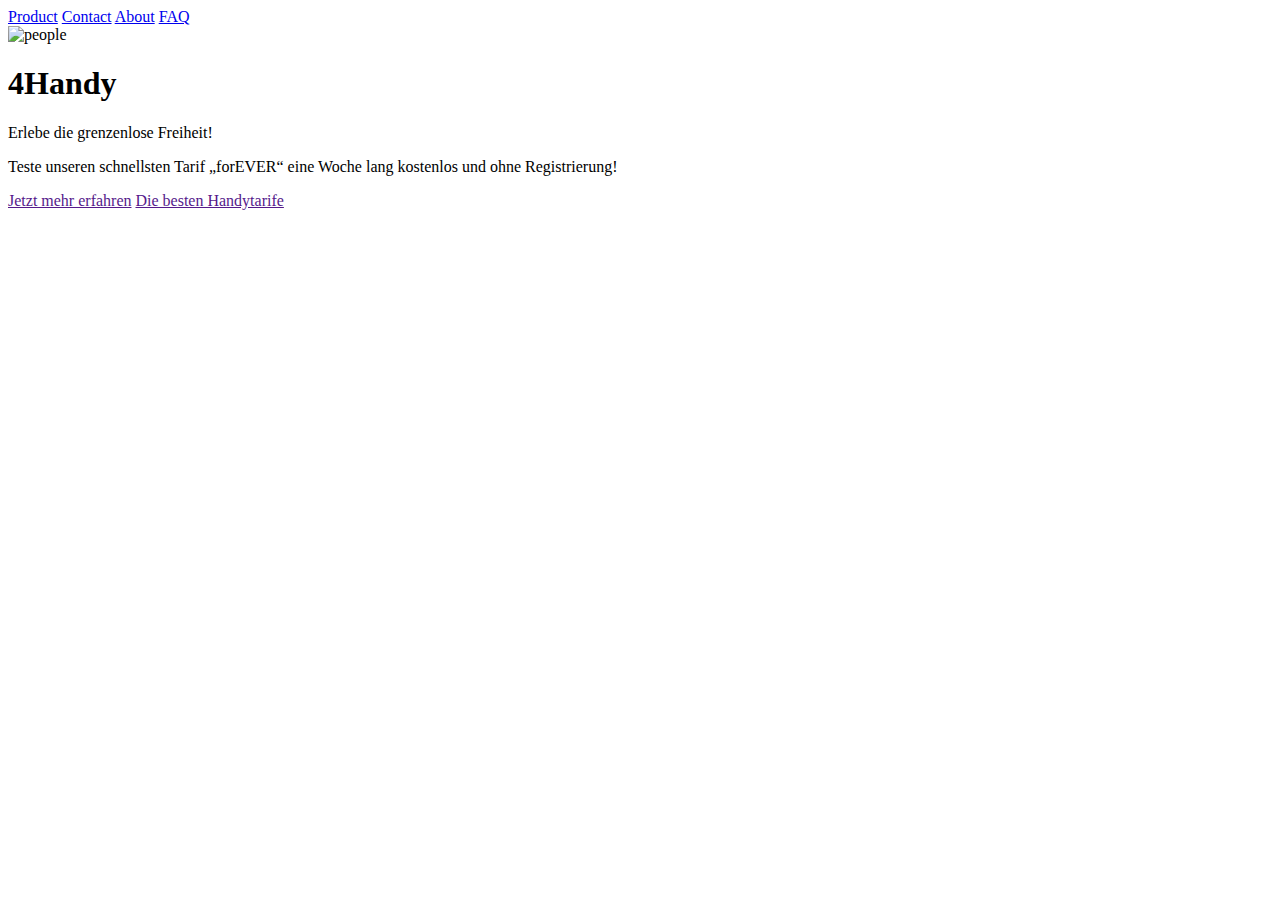
==== index.html @ 28c02074 "Update index.html" ====
<!DOCTYPE html>
<html lang="en">
  <head>
    <meta charset="UTF-8" />
    <meta http-equiv="X-UA-Compatible" content="IE=edge" />
    <meta name="viewport" content="width=device-width, initial-scale=1.0" />
    <link rel="stylesheet" href="./src/css/index.style.css" />
    <link
      rel="shortcut icon"
      href="./src/img/blue/favicon.png"
      type="image/x-icon"
    />
    <title>4 Handy - Home</title>
    <style>
      @import url("https://fonts.googleapis.com/css2?family=Oswald:wght@500;600&display=swap");
    </style>
  </head>
  <body>
    <header>
      <a href="#"><div class="logo"></div></a>
      <nav class="if-navigation">
        <a href="./product.html">Product</a>
        <a href="./kontakt.html">Contact</a>
        <a href="./about.html">About</a>
        <a href="#">FAQ</a>
      </nav>
    </header>
    <main class="if-main-container">
      <div class="if-background-top"></div>
      <div class="if-background-bottom"></div>
      <div class="if-inhalt-containter">
        <div class="if-mid-background">
          <img src="./src/img/blue/mid-people.png" alt="people" />
        </div>
        <div class="if-inhalt">
          <h1>4Handy</h1>
          <p>Erlebe die grenzenlose Freiheit!</p>
          <p>
            Teste unseren schnellsten Tarif „forEVER“ eine Woche lang kostenlos
            und ohne Registrierung!
          </p>
          <div class="if-inhalt-links">
            <a href="">Jetzt mehr erfahren</a>
            <a href="">Die besten Handytarife</a>
          </div>
        </div>
      </div>
    </main>
  </body>
</html>
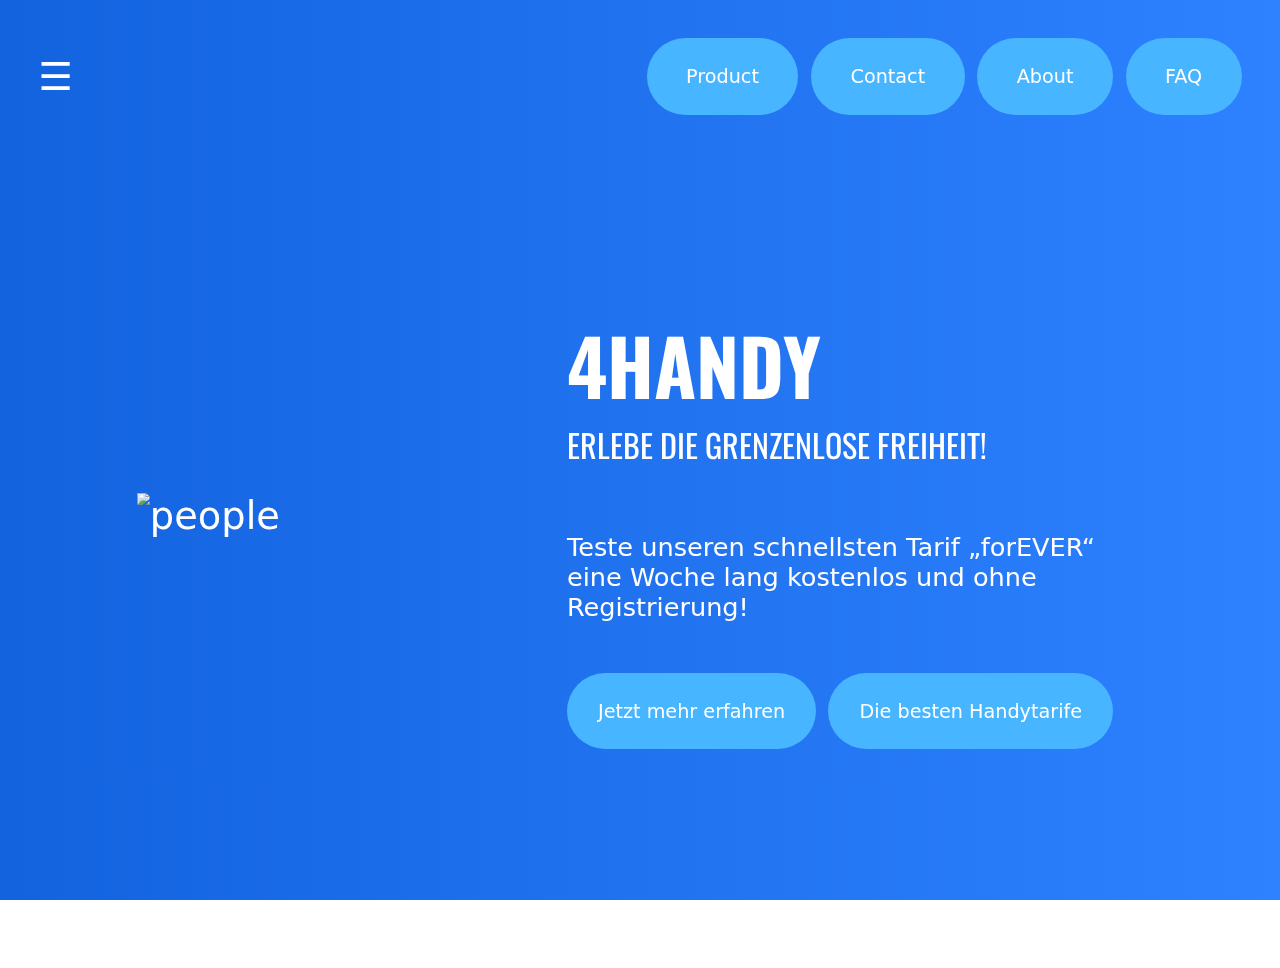
==== commit b64b1b02: "Merge branch 'main' into hanna" ====
--- a/index.html
+++ b/index.html
@@ -10,20 +10,36 @@
       href="./src/img/blue/favicon.png"
       type="image/x-icon"
     />
-    <title>4 Handy - Home</title>
-    <style>
-      @import url("https://fonts.googleapis.com/css2?family=Oswald:wght@500;600&display=swap");
-    </style>
+    <title>4Handy - Home</title>
+    <script
+      src="https://kit.fontawesome.com/8311f0446a.js"
+      crossorigin="anonymous"
+    ></script>
   </head>
   <body>
     <header>
-      <a href="#"><div class="logo"></div></a>
+      <div class="menu-button">
+        <a href="#nav0">☰</a>
+        <div class="logo"></div>
+      </div>
       <nav class="if-navigation">
         <a href="./product.html">Product</a>
         <a href="./kontakt.html">Contact</a>
         <a href="./about.html">About</a>
         <a href="#">FAQ</a>
       </nav>
+
+      <!-- Menu goes here -->
+
+      <div id="nav0" class="sidenav">
+        <a href="#" class="closebtn">&times;</a>
+        <a href="#">Sich Anmelden</a>
+        <a href="#">Mein Konto</a>
+        <a href="#">Vertrag</a>
+        <a href="#">Angebote</a>
+        <a href="#">Services</a>
+        <a href="#">Hilfe und Kontakt</a>
+      </div>
     </header>
     <main class="if-main-container">
       <div class="if-background-top"></div>
@@ -40,8 +56,8 @@
             und ohne Registrierung!
           </p>
           <div class="if-inhalt-links">
-            <a href="">Jetzt mehr erfahren</a>
-            <a href="">Die besten Handytarife</a>
+            <a href="#">Jetzt mehr erfahren</a>
+            <a href="#">Die besten Handytarife</a>
           </div>
         </div>
       </div>
--- a/src/css/index.style.css
+++ b/src/css/index.style.css
@@ -0,0 +1,454 @@
+@import url("https://fonts.googleapis.com/css2?family=Oswald:wght@500;600&display=swap");
+
+body {
+  margin: 0;
+  background: linear-gradient(to right, #1363df, hsl(216, 100%, 59%));
+  font-family: system-ui, -apple-system, BlinkMacSystemFont, "Segoe UI", Roboto,
+    Oxygen, Ubuntu, Cantarell, "Open Sans", "Helvetica Neue", sans-serif;
+  box-sizing: border-box;
+}
+
+.if-navigation {
+  display: flex;
+  text-align: right;
+  margin: 3rem;
+  font-size: 1.5rem;
+}
+
+.if-navigation a {
+  text-decoration: none;
+  color: white;
+  padding: 2rem 3rem;
+  display: inline-block;
+  transition: 0.2s ease-out;
+  background-color: #47b5ff;
+  border-radius: 3rem;
+  border: 1px solid transparent;
+  margin-left: 1rem;
+}
+
+.if-navigation a:hover {
+  background-color: rgba(19, 101, 223, 0.75);
+  border: 1px solid #47b5ff;
+  padding: 2rem 3.5rem;
+}
+
+.if-navigation a:active {
+  background-color: rgba(19, 101, 223, 0.75);
+  border: 1px solid #47b5ff;
+  padding: 2.25rem 3.5rem 1.75rem;
+  box-shadow: inset 5px 5px 5px #0d4496;
+}
+
+header {
+  display: flex;
+  justify-content: space-between;
+  align-items: center;
+}
+
+.logo {
+  width: 200px;
+  height: 75px;
+  background: url(../img/blue/logo.png) left/contain no-repeat;
+  margin-left: 2rem;
+}
+
+.if-main-container {
+  color: white;
+}
+
+.if-background-top {
+  position: fixed;
+  top: 0;
+  width: 100%;
+  height: 187px;
+  background: url(../img/blue/top-background.png) top / contain no-repeat;
+  z-index: -1;
+}
+
+.if-background-bottom {
+  width: 100%;
+  height: 736px;
+  position: fixed;
+  bottom: 0;
+  background: url(../img/blue/bottom-background.png) bottom / contain no-repeat;
+  z-index: -1;
+}
+
+.if-mid-background {
+  display: inline-block;
+  background: url(../img/blue/mid-background.png) bottom / contain no-repeat;
+  padding: 0 2rem;
+}
+
+.if-mid-background img {
+  display: block;
+  width: 100%;
+  max-width: 800px;
+  height: auto;
+}
+
+.if-inhalt-containter {
+  display: flex;
+  align-items: center;
+  justify-content: space-around;
+  flex-direction: row;
+  font-size: 3rem;
+}
+
+.if-inhalt {
+  width: 800px;
+}
+
+.if-inhalt h1,
+.if-inhalt p {
+  padding: 0 3rem;
+}
+
+.if-inhalt h1 {
+  font-family: "Oswald", sans-serif;
+  text-transform: uppercase;
+  margin-bottom: 0;
+}
+
+.if-inhalt p:nth-child(2) {
+  font-family: "Oswald", sans-serif;
+  text-transform: uppercase;
+  font-size: 2.5rem;
+  margin-top: 0;
+}
+
+.if-inhalt p:nth-child(3) {
+  font-size: 2rem;
+  font-weight: 300;
+  margin-top: 5rem;
+}
+
+.if-inhalt-links {
+  margin-left: 3rem;
+}
+
+.if-inhalt-links a {
+  display: inline-block;
+
+  background-color: #47b5ff;
+  text-decoration: none;
+  color: white;
+  padding: 2rem 5%;
+  border-radius: 3rem;
+  transition: 0.3s ease-out;
+  margin: 2rem 0;
+  border: 1px solid transparent;
+  font-size: 1.5rem;
+}
+
+.if-inhalt-links a:hover {
+  background-color: #1363df;
+  border: 1px solid #47b5ff;
+  padding: 2rem 3.5rem;
+}
+
+/* sidebar  */
+
+.menu-button {
+  display: flex;
+  align-items: center;
+}
+
+.menu-button a {
+  font-size: 3rem;
+  padding: 1rem;
+  margin-left: 2rem;
+  color: white;
+  text-decoration: none;
+  transition: 0.3s;
+}
+
+.menu-button a:hover {
+  transform: scale(1.25);
+}
+
+.sidenav:target {
+  width: 500px;
+  border-right: 1px solid #30363d;
+}
+
+.sidenav {
+  height: 100%;
+  width: 0;
+  position: fixed;
+  z-index: 1;
+  top: 0;
+  left: 0;
+  background-color: #06283d;
+  overflow-x: hidden;
+  transition: 0.5s;
+  padding-top: 10rem;
+  font-size: 1.5rem;
+  white-space: nowrap;
+}
+
+.sidenav a {
+  padding: 2rem 3rem;
+  text-decoration: none;
+  color: #47b5ff;
+  display: block;
+  transition: 0.3s;
+}
+
+.sidenav a:hover {
+  color: white;
+  background-color: #1363df;
+}
+
+.sidenav .closebtn {
+  position: absolute;
+  top: 0.75rem;
+  right: 0;
+  font-size: 3rem;
+  padding: 1rem 2rem;
+  margin-right: 1rem;
+}
+
+.sidenav .closebtn:hover {
+  color: white;
+  background-color: #1363df;
+  border-radius: 3rem;
+}
+
+.sidenav a:nth-child(3):before {
+  font-family: "Font Awesome 6 Free";
+  content: "\f007";
+  font-size: 2rem;
+  padding: 0 2rem;
+  display: inline-block;
+  width: 2rem;
+  text-align: center;
+}
+
+.sidenav a:nth-child(4):before {
+  font-family: "Font Awesome 6 Free";
+  content: "\f15c";
+  font-size: 2rem;
+  padding: 0 2rem;
+  display: inline-block;
+  width: 2rem;
+  text-align: center;
+}
+
+.sidenav a:nth-child(6):before {
+  font-family: "Font Awesome 6 Free";
+  content: "\f013";
+  font-weight: 600;
+  font-size: 2rem;
+  padding: 0 2rem;
+  display: inline-block;
+  width: 2rem;
+  text-align: center;
+}
+
+.sidenav a:nth-child(5):before {
+  font-family: "Font Awesome 6 Free";
+  content: "\25";
+  font-size: 2rem;
+  padding: 0 2rem;
+  display: inline-block;
+  width: 2rem;
+  text-align: center;
+}
+
+.sidenav a:nth-child(7):before {
+  font-family: "Font Awesome 6 Free";
+  content: "\f059";
+  font-size: 2rem;
+  padding: 0 2rem;
+  display: inline-block;
+  width: 2rem;
+  text-align: center;
+}
+
+/* responsive code  */
+
+@media (max-width: 1500px) {
+  body {
+    zoom: 0.8;
+  }
+}
+
+@media (max-width: 1200px) {
+  body {
+    zoom: 0.65;
+  }
+}
+
+@media (max-width: 900px) {
+  .if-inhalt-containter {
+    flex-wrap: wrap;
+  }
+  header {
+    zoom: 0.65;
+  }
+  .if-navigation a {
+    font-size: 2rem;
+  }
+}
+
+/* under 375px*/
+
+@media (max-width: 374px) {
+  .if-navigation a {
+    padding: 2rem 1.25rem;
+    font-size: 2.5rem;
+    width: 3ch;
+    overflow: hidden;
+    white-space: nowrap;
+  }
+  .if-navigation {
+    margin: 3rem 2rem;
+  }
+  .logo {
+    display: none;
+  }
+  .sidenav {
+    font-size: 2.25rem;
+  }
+  .if-inhalt-links a {
+    padding: 2rem 1rem;
+  }
+  .if-inhalt-links {
+    margin: 0;
+    text-align: center;
+  }
+}
+
+/* Between 375px and 425px */
+
+@media (min-width: 375px) and (max-width: 465px) {
+  .if-navigation a {
+    padding: 2rem 1.25rem;
+    font-size: 2.5rem;
+  }
+  .if-navigation {
+    margin: 3rem 2rem;
+  }
+  .logo {
+    display: none;
+  }
+  .sidenav {
+    font-size: 2.25rem;
+  }
+  .if-inhalt-links a {
+    padding: 2rem 1rem;
+  }
+  .if-inhalt-links {
+    margin: 0;
+    text-align: center;
+  }
+}
+
+/* Between 426px and 768px */
+
+@media (min-width: 466px) and (max-width: 768px) {
+  .if-navigation a {
+    padding: 2rem 1.25rem;
+    font-size: 2.5rem;
+  }
+  .if-navigation {
+    margin: 3rem 2rem;
+  }
+  .sidenav {
+    font-size: 2.25rem;
+  }
+  .if-inhalt-links a {
+    padding: 2rem 1rem;
+  }
+  .if-inhalt-links {
+    margin: 0;
+    text-align: center;
+  }
+}
+
+@media (min-width: 480px) and (max-width: 768px) {
+  .if-navigation a {
+    padding: 2rem 1.5rem;
+  }
+  .if-inhalt-links a {
+    padding: 2rem;
+    margin: 1.75rem;
+  }
+}
+
+@media (min-width: 560px) and (max-width: 768px) {
+  .if-navigation a {
+    padding: 2rem 3rem;
+    border-radius: 4rem;
+  }
+  .sidenav:target {
+    width: 600px;
+  }
+}
+
+/* Between 768 and 900px */
+
+@media (min-width: 769px) and (max-width: 900px) {
+  .if-navigation a {
+    padding: 2rem 3rem;
+    border-radius: 4rem;
+    font-size: 3rem;
+  }
+  .if-navigation {
+    margin: 3rem 2rem;
+  }
+  .sidenav {
+    font-size: 2.25rem;
+  }
+  .if-inhalt-links a {
+    padding: 2rem 2rem;
+    font-size: 2rem;
+    border-radius: 4rem;
+    margin: 0 0.25rem;
+  }
+  .if-inhalt-links {
+    margin: 0;
+    text-align: center;
+  }
+  .sidenav:target {
+    width: 600px;
+  }
+}
+
+/* Between 901 and 900px */
+
+@media (min-width: 901px) and (max-width: 1200px) {
+  .if-navigation a {
+    border-radius: 4rem;
+    font-size: 2rem;
+  }
+  .if-navigation {
+    margin: 3rem 2rem;
+  }
+  .sidenav {
+    font-size: 2.25rem;
+  }
+  .if-inhalt-links a {
+    margin: 1rem 0.25rem;
+  }
+  .if-inhalt-links {
+    margin: 0;
+    text-align: center;
+  }
+  .if-inhalt-containter {
+    margin-top: 12.5%;
+  }
+  .sidenav:target {
+    width: 600px;
+  }
+}
+
+/* Between 901 and 900px */
+
+@media (min-width: 1201px) and (max-width: 1500px) {
+  .if-inhalt-containter {
+    margin-top: 8%;
+  }
+}
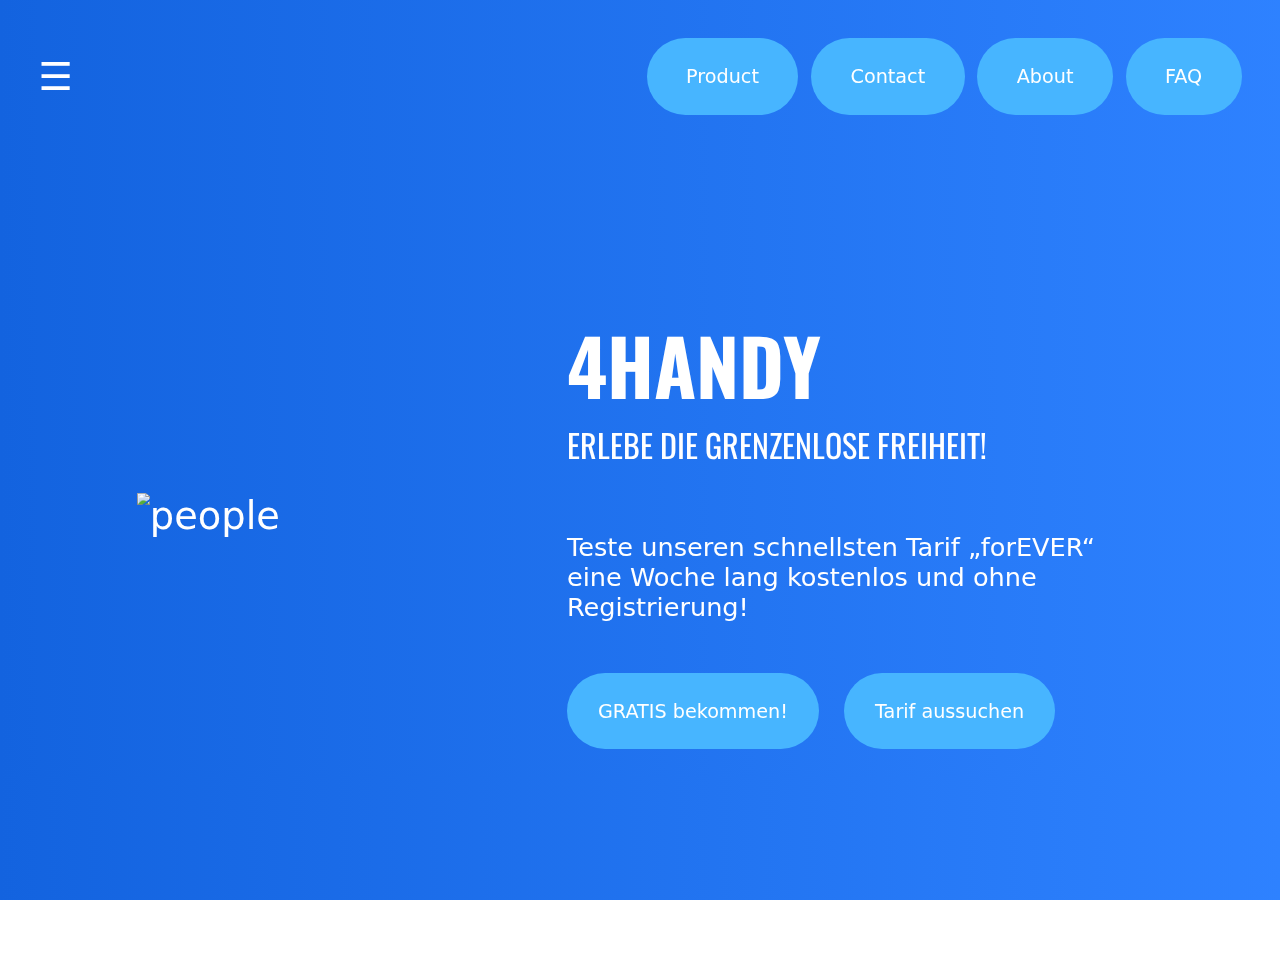
==== commit a7371986: "added PopUp Form and User avatar" ====
--- a/index.html
+++ b/index.html
@@ -22,6 +22,7 @@
         <a href="#nav0">☰</a>
         <div class="logo"></div>
       </div>
+
       <nav class="if-navigation">
         <a href="./product.html">Product</a>
         <a href="./kontakt.html">Contact</a>
@@ -33,21 +34,33 @@
 
       <div id="nav0" class="sidenav">
         <a href="#" class="closebtn">&times;</a>
-        <a href="#">Sich Anmelden</a>
-        <a href="#">Mein Konto</a>
+        <div class="personInfo">
+          <img
+            src="https://simplemaping.com/images/avatar%206.png"
+            alt="personicon"
+          />
+          <p>Hi, Max Musterman</p>
+        </div>
+        <a href="#">Personendaten</a>
         <a href="#">Vertrag</a>
         <a href="#">Angebote</a>
-        <a href="#">Services</a>
+        <a href="#">Einstellungen</a>
         <a href="#">Hilfe und Kontakt</a>
       </div>
     </header>
+
     <main class="if-main-container">
+      <!-- Background goes here -->
+
       <div class="if-background-top"></div>
       <div class="if-background-bottom"></div>
       <div class="if-inhalt-containter">
         <div class="if-mid-background">
           <img src="./src/img/blue/mid-people.png" alt="people" />
         </div>
+
+        <!-- Contents goes here -->
+
         <div class="if-inhalt">
           <h1>4Handy</h1>
           <p>Erlebe die grenzenlose Freiheit!</p>
@@ -56,8 +69,116 @@
             und ohne Registrierung!
           </p>
           <div class="if-inhalt-links">
-            <a href="#">Jetzt mehr erfahren</a>
-            <a href="#">Die besten Handytarife</a>
+            <a href="#popup">GRATIS bekommen!</a>
+            <a href="./product.html">Tarif aussuchen</a>
+          </div>
+
+          <!-- PopUp Form goes here -->
+
+          <div id="popup" class="overlay">
+            <div class="popup">
+              <h4>Test-SIM-Karte gratis bestellen</h4>
+              <a class="close" href="#">&times;</a>
+              <div class="content">
+                <form method="post" action="#">
+                  <div class="name">
+                    <div class="input-group">
+                      <label for="firstname"></label>
+                      <input
+                        id="firstname"
+                        type="text"
+                        placeholder="Vorname"
+                        name="firstname"
+                        required
+                      />
+                    </div>
+                    <div class="input-group">
+                      <label for="lastname"></label>
+                      <input
+                        id="lastname"
+                        type="text"
+                        placeholder="Nachname"
+                        name="lastname"
+                        required
+                      />
+                    </div>
+                  </div>
+                  <div class="input-group">
+                    <label for="email"></label>
+                    <input
+                      id="lastname"
+                      type="email"
+                      placeholder="E-mail"
+                      name="lastname"
+                      required
+                    />
+                  </div>
+                  <p>
+                    Wohin sollte deine neue Test-SIM-Karte geschickt werden?
+                  </p>
+                  <div class="stadt">
+                    <div class="input-group">
+                      <label for="plz"></label>
+                      <input
+                        id="plz"
+                        type="text"
+                        placeholder="PLZ"
+                        name="PLZ"
+                        required
+                      />
+                    </div>
+                    <div class="input-group">
+                      <label for="stadt"></label>
+                      <input
+                        id="stadt"
+                        type="text"
+                        placeholder="Stadt"
+                        name="stadt"
+                        required
+                      />
+                    </div>
+                  </div>
+                  <div class="adress">
+                    <div class="input-group">
+                      <label for="strasse"></label>
+                      <input
+                        id="strasse"
+                        type="text"
+                        placeholder="Straße"
+                        name="strasse"
+                        required
+                      />
+                    </div>
+                    <div class="input-group">
+                      <label for="hausnr"></label>
+                      <input
+                        id="hausnr"
+                        type="text"
+                        placeholder="Nr."
+                        name="Hausnummer"
+                        required
+                      />
+                    </div>
+                  </div>
+                  <div class="agb">
+                    <input
+                      type="checkbox"
+                      id="agb"
+                      name="AGB"
+                      value="true"
+                      checked
+                    />
+                    <label for="agb"
+                      >Ich habe die <a href="#">AGB</a> gelesen und zur Kenntnis
+                      genommen</label
+                    >
+                  </div>
+                  <div class="submit">
+                    <a href="#">Senden</a>
+                  </div>
+                </form>
+              </div>
+            </div>
           </div>
         </div>
       </div>
--- a/src/css/index.style.css
+++ b/src/css/index.style.css
@@ -1,12 +1,19 @@
 @import url("https://fonts.googleapis.com/css2?family=Oswald:wght@500;600&display=swap");
+
+* {
+  box-sizing: border-box;
+}
 
 body {
   margin: 0;
   background: linear-gradient(to right, #1363df, hsl(216, 100%, 59%));
   font-family: system-ui, -apple-system, BlinkMacSystemFont, "Segoe UI", Roboto,
     Oxygen, Ubuntu, Cantarell, "Open Sans", "Helvetica Neue", sans-serif;
-  box-sizing: border-box;
-}
+}
+
+/* navbar  */
+/* navbar  */
+/* navbar  */
 
 .if-navigation {
   display: flex;
@@ -33,7 +40,8 @@
   padding: 2rem 3.5rem;
 }
 
-.if-navigation a:active {
+.if-navigation a:active,
+.if-inhalt-links a:active {
   background-color: rgba(19, 101, 223, 0.75);
   border: 1px solid #47b5ff;
   padding: 2.25rem 3.5rem 1.75rem;
@@ -52,6 +60,10 @@
   background: url(../img/blue/logo.png) left/contain no-repeat;
   margin-left: 2rem;
 }
+
+/* background vs. main inhalt */
+/* background vs. main inhalt */
+/* background vs. main inhalt */
 
 .if-main-container {
   color: white;
@@ -130,14 +142,13 @@
 
 .if-inhalt-links a {
   display: inline-block;
-
   background-color: #47b5ff;
   text-decoration: none;
   color: white;
   padding: 2rem 5%;
   border-radius: 3rem;
   transition: 0.3s ease-out;
-  margin: 2rem 0;
+  margin: 2rem 1rem 2rem 0rem;
   border: 1px solid transparent;
   font-size: 1.5rem;
 }
@@ -148,7 +159,9 @@
   padding: 2rem 3.5rem;
 }
 
-/* sidebar  */
+/* side menu */
+/* side menu */
+/* side menu */
 
 .menu-button {
   display: flex;
@@ -170,7 +183,26 @@
 
 .sidenav:target {
   width: 500px;
-  border-right: 1px solid #30363d;
+  border-right: 1px solid #1363df;
+}
+
+.personInfo {
+  display: flex;
+  flex-direction: column;
+  align-items: center;
+  margin-bottom: 3rem;
+}
+
+.personInfo img {
+  width: 30%;
+  aspect-ratio: 1;
+  object-fit: cover;
+  border-radius: 50%;
+}
+
+.personInfo p {
+  color: #47b5ff;
+  margin-top: 2.5rem;
 }
 
 .sidenav {
@@ -267,6 +299,169 @@
   text-align: center;
 }
 
+/* popUp */
+/* popUp */
+/* popUp */
+
+.overlay {
+  position: fixed;
+  top: 0;
+  bottom: 0;
+  left: 0;
+  right: 0;
+  background: rgba(0, 0, 0, 0.7);
+  transition: opacity 500ms;
+  visibility: hidden;
+  opacity: 0;
+}
+
+.overlay:target {
+  visibility: visible;
+  opacity: 1;
+}
+
+.popup {
+  padding: 3rem;
+  background: #47b5ff;
+  border-radius: 1rem;
+  width: 40%;
+  margin: 0;
+  position: absolute;
+  top: 50%;
+  left: 50%;
+  transform: translate(-50%, -50%);
+  transition: 0.3s;
+}
+
+.popup h4 {
+  margin-top: 0;
+  color: white;
+  font-size: 2rem;
+}
+.popup .close {
+  position: absolute;
+  top: 2rem;
+  right: 1.5rem;
+  transition: all 300ms;
+  font-size: 2.5rem;
+  text-decoration: none;
+  color: white;
+  padding: 0.5rem 1.25rem;
+}
+
+.popup .close:hover {
+  color: white;
+  background-color: #1363df;
+  border-radius: 3rem;
+}
+
+.sidenav .closebtn:hover {
+  color: white;
+  background-color: #1363df;
+  border-radius: 3rem;
+}
+
+.popup .content {
+  max-height: 30%;
+  overflow: auto;
+}
+
+.name,
+.stadt,
+.adress {
+  display: flex;
+}
+
+.name div:nth-child(2),
+.stadt div:nth-child(2),
+.adress div:nth-child(2) {
+  margin-left: 1rem;
+}
+
+.stadt div:nth-child(1),
+.adress div:nth-child(2) {
+  width: 50%;
+}
+
+.input-group {
+  width: 100%;
+  margin-bottom: 1rem;
+}
+
+.input-group input {
+  padding: 1rem 2rem;
+  border-radius: 2rem;
+  border: none;
+  width: 100%;
+  color: #1363df;
+  font-size: 1.25rem;
+  border: 3px solid transparent;
+}
+
+.input-group input:focus {
+  border: 3px solid #1363df;
+  outline: none;
+}
+
+.input-group input::placeholder {
+  font-size: 1.25rem;
+  color: #47b5ff;
+}
+
+.if-inhalt .content p {
+  margin: 3rem 0 1rem;
+  padding: 0;
+  font-size: 1.3rem;
+  text-align: center;
+}
+
+.agb {
+  line-height: 1rem;
+}
+
+.agb label {
+  font-size: 1.25rem;
+  font-weight: 300;
+}
+
+.agb input {
+  height: 1rem;
+  width: 1rem;
+}
+
+.agb a {
+  color: white;
+}
+
+.submit a {
+  text-align: center;
+  display: block;
+  font-size: 1.5rem;
+  text-decoration: none;
+  background-color: #1363df;
+  color: white;
+  padding: 1rem;
+  border-radius: 3rem;
+  transition: 0.3s ease-out;
+  margin: 2rem auto 0;
+  width: 35%;
+}
+
+.submit a:hover {
+  width: 40%;
+}
+
+.submit a::after {
+  font-family: "Font Awesome 6 Free";
+  content: "\f1d8";
+  font-size: 1.25rem;
+  font-weight: 600;
+  display: inline-block;
+  width: 2rem;
+}
+
+/* responsive code  */
+/* responsive code  */
 /* responsive code  */
 
 @media (max-width: 1500px) {
@@ -290,6 +485,9 @@
   }
   .if-navigation a {
     font-size: 2rem;
+  }
+  .popup {
+    width: 50%;
   }
 }
 
@@ -319,9 +517,12 @@
     margin: 0;
     text-align: center;
   }
-}
-
-/* Between 375px and 425px */
+  .popup {
+    width: 100%;
+  }
+}
+
+/* Between 375px and 465px */
 
 @media (min-width: 375px) and (max-width: 465px) {
   .if-navigation a {
@@ -344,9 +545,12 @@
     margin: 0;
     text-align: center;
   }
-}
-
-/* Between 426px and 768px */
+  .popup {
+    width: 95%;
+  }
+}
+
+/* Between 466px and 768px */
 
 @media (min-width: 466px) and (max-width: 768px) {
   .if-navigation a {
@@ -366,6 +570,9 @@
     margin: 0;
     text-align: center;
   }
+  .popup {
+    width: 80%;
+  }
 }
 
 @media (min-width: 480px) and (max-width: 768px) {
@@ -385,6 +592,9 @@
   }
   .sidenav:target {
     width: 600px;
+  }
+  .popup {
+    width: 70%;
   }
 }
 
@@ -417,7 +627,7 @@
   }
 }
 
-/* Between 901 and 900px */
+/* Between 901 and 1200px */
 
 @media (min-width: 901px) and (max-width: 1200px) {
   .if-navigation a {
@@ -445,10 +655,54 @@
   }
 }
 
-/* Between 901 and 900px */
+/* Between 1201 and 1500px */
 
 @media (min-width: 1201px) and (max-width: 1500px) {
   .if-inhalt-containter {
     margin-top: 8%;
   }
 }
+
+/* animation  */
+/* animation  */
+/* animation  */
+
+/*
+
+.if-inhalt-containter {
+  position: relative;
+}
+
+.anm-1 {
+  position: absolute;
+  top: 60px;
+  left: 350px;
+  animation: flyingLeaf 20s infinite linear;
+}
+
+@keyframes flyingLeaf {
+  0% {
+    opacity: 0;
+    transform: scale(0) translate(0px);
+  }
+  20% {
+    opacity: 1;
+    transform: scale(1) translate(0, 0);
+  }
+  40% {
+    transform: scale(0.8) translate(100px, -100px);
+  }
+  60% {
+    transform: scale(0.6) translate(200px, -200px) rotateY(90deg);
+  }
+  80% {
+    transform: scale(0.4) translate(100px, -350px) rotateY(180deg);
+  }
+  100% {
+    transform: scale(0.2) translate(0px, -700px) rotateY(360deg);
+    opacity: 0;
+  }
+}
+
+
+*/
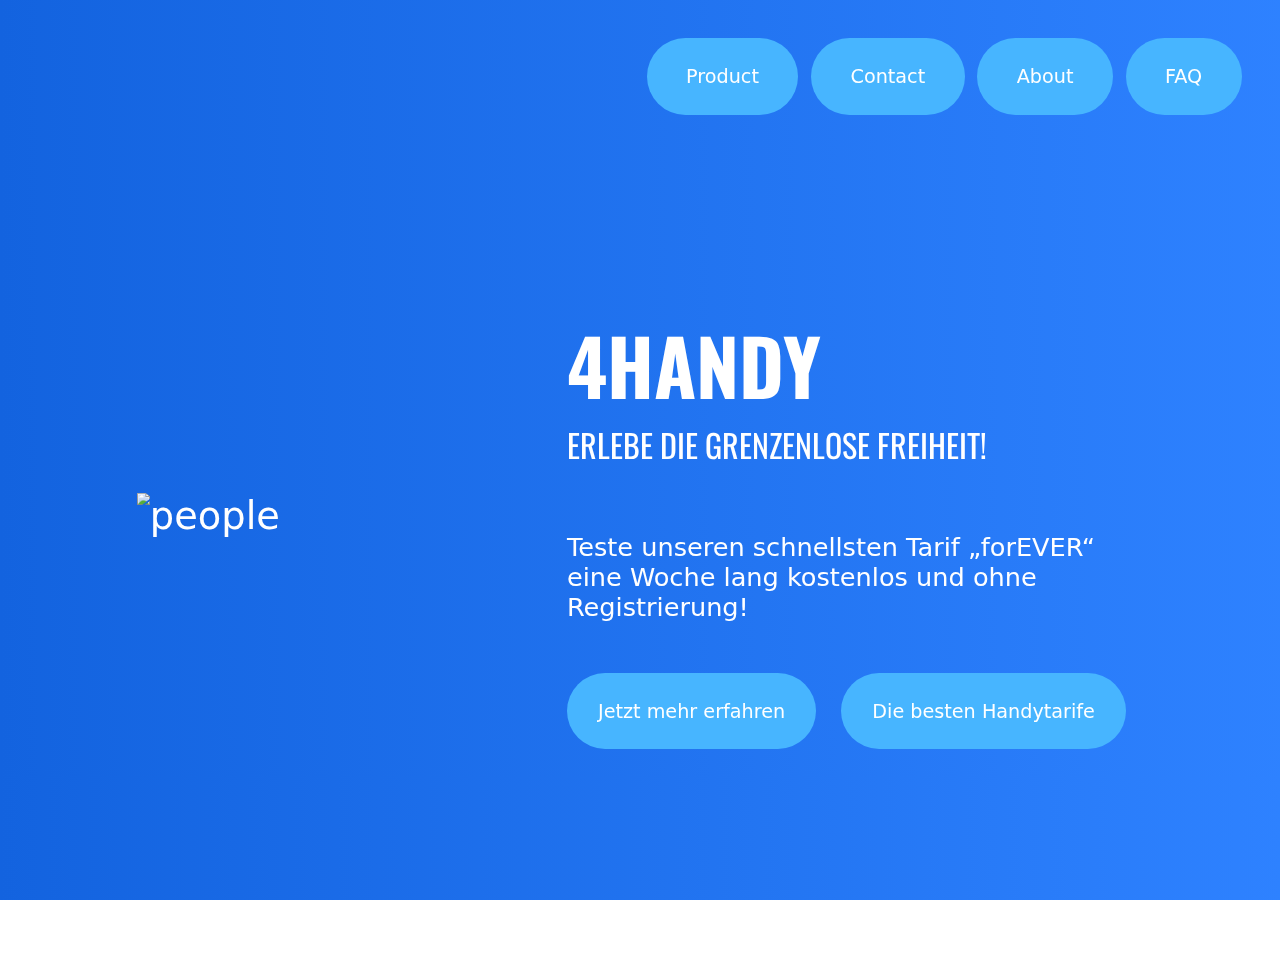
==== commit 3b5995ae: "Produkt-Aktualiziert" ====
--- a/index.html
+++ b/index.html
@@ -10,57 +10,28 @@
       href="./src/img/blue/favicon.png"
       type="image/x-icon"
     />
-    <title>4Handy - Home</title>
-    <script
-      src="https://kit.fontawesome.com/8311f0446a.js"
-      crossorigin="anonymous"
-    ></script>
+    <title>4 Handy - Home</title>
+    <style>
+      @import url("https://fonts.googleapis.com/css2?family=Oswald:wght@500;600&display=swap");
+    </style>
   </head>
   <body>
     <header>
-      <div class="menu-button">
-        <a href="#nav0">☰</a>
-        <div class="logo"></div>
-      </div>
-
+      <a href="#"><div class="logo"></div></a>
       <nav class="if-navigation">
         <a href="./product.html">Product</a>
         <a href="./kontakt.html">Contact</a>
         <a href="./about.html">About</a>
         <a href="#">FAQ</a>
       </nav>
-
-      <!-- Menu goes here -->
-
-      <div id="nav0" class="sidenav">
-        <a href="#" class="closebtn">&times;</a>
-        <div class="personInfo">
-          <img
-            src="https://simplemaping.com/images/avatar%206.png"
-            alt="personicon"
-          />
-          <p>Hi, Max Musterman</p>
-        </div>
-        <a href="#">Personendaten</a>
-        <a href="#">Vertrag</a>
-        <a href="#">Angebote</a>
-        <a href="#">Einstellungen</a>
-        <a href="#">Hilfe und Kontakt</a>
-      </div>
     </header>
-
     <main class="if-main-container">
-      <!-- Background goes here -->
-
       <div class="if-background-top"></div>
       <div class="if-background-bottom"></div>
       <div class="if-inhalt-containter">
         <div class="if-mid-background">
           <img src="./src/img/blue/mid-people.png" alt="people" />
         </div>
-
-        <!-- Contents goes here -->
-
         <div class="if-inhalt">
           <h1>4Handy</h1>
           <p>Erlebe die grenzenlose Freiheit!</p>
@@ -69,116 +40,8 @@
             und ohne Registrierung!
           </p>
           <div class="if-inhalt-links">
-            <a href="#popup">GRATIS bekommen!</a>
-            <a href="./product.html">Tarif aussuchen</a>
-          </div>
-
-          <!-- PopUp Form goes here -->
-
-          <div id="popup" class="overlay">
-            <div class="popup">
-              <h4>Test-SIM-Karte gratis bestellen</h4>
-              <a class="close" href="#">&times;</a>
-              <div class="content">
-                <form method="post" action="#">
-                  <div class="name">
-                    <div class="input-group">
-                      <label for="firstname"></label>
-                      <input
-                        id="firstname"
-                        type="text"
-                        placeholder="Vorname"
-                        name="firstname"
-                        required
-                      />
-                    </div>
-                    <div class="input-group">
-                      <label for="lastname"></label>
-                      <input
-                        id="lastname"
-                        type="text"
-                        placeholder="Nachname"
-                        name="lastname"
-                        required
-                      />
-                    </div>
-                  </div>
-                  <div class="input-group">
-                    <label for="email"></label>
-                    <input
-                      id="lastname"
-                      type="email"
-                      placeholder="E-mail"
-                      name="lastname"
-                      required
-                    />
-                  </div>
-                  <p>
-                    Wohin sollte deine neue Test-SIM-Karte geschickt werden?
-                  </p>
-                  <div class="stadt">
-                    <div class="input-group">
-                      <label for="plz"></label>
-                      <input
-                        id="plz"
-                        type="text"
-                        placeholder="PLZ"
-                        name="PLZ"
-                        required
-                      />
-                    </div>
-                    <div class="input-group">
-                      <label for="stadt"></label>
-                      <input
-                        id="stadt"
-                        type="text"
-                        placeholder="Stadt"
-                        name="stadt"
-                        required
-                      />
-                    </div>
-                  </div>
-                  <div class="adress">
-                    <div class="input-group">
-                      <label for="strasse"></label>
-                      <input
-                        id="strasse"
-                        type="text"
-                        placeholder="Straße"
-                        name="strasse"
-                        required
-                      />
-                    </div>
-                    <div class="input-group">
-                      <label for="hausnr"></label>
-                      <input
-                        id="hausnr"
-                        type="text"
-                        placeholder="Nr."
-                        name="Hausnummer"
-                        required
-                      />
-                    </div>
-                  </div>
-                  <div class="agb">
-                    <input
-                      type="checkbox"
-                      id="agb"
-                      name="AGB"
-                      value="true"
-                      checked
-                    />
-                    <label for="agb"
-                      >Ich habe die <a href="#">AGB</a> gelesen und zur Kenntnis
-                      genommen</label
-                    >
-                  </div>
-                  <div class="submit">
-                    <a href="#">Senden</a>
-                  </div>
-                </form>
-              </div>
-            </div>
+            <a href="">Jetzt mehr erfahren</a>
+            <a href="">Die besten Handytarife</a>
           </div>
         </div>
       </div>
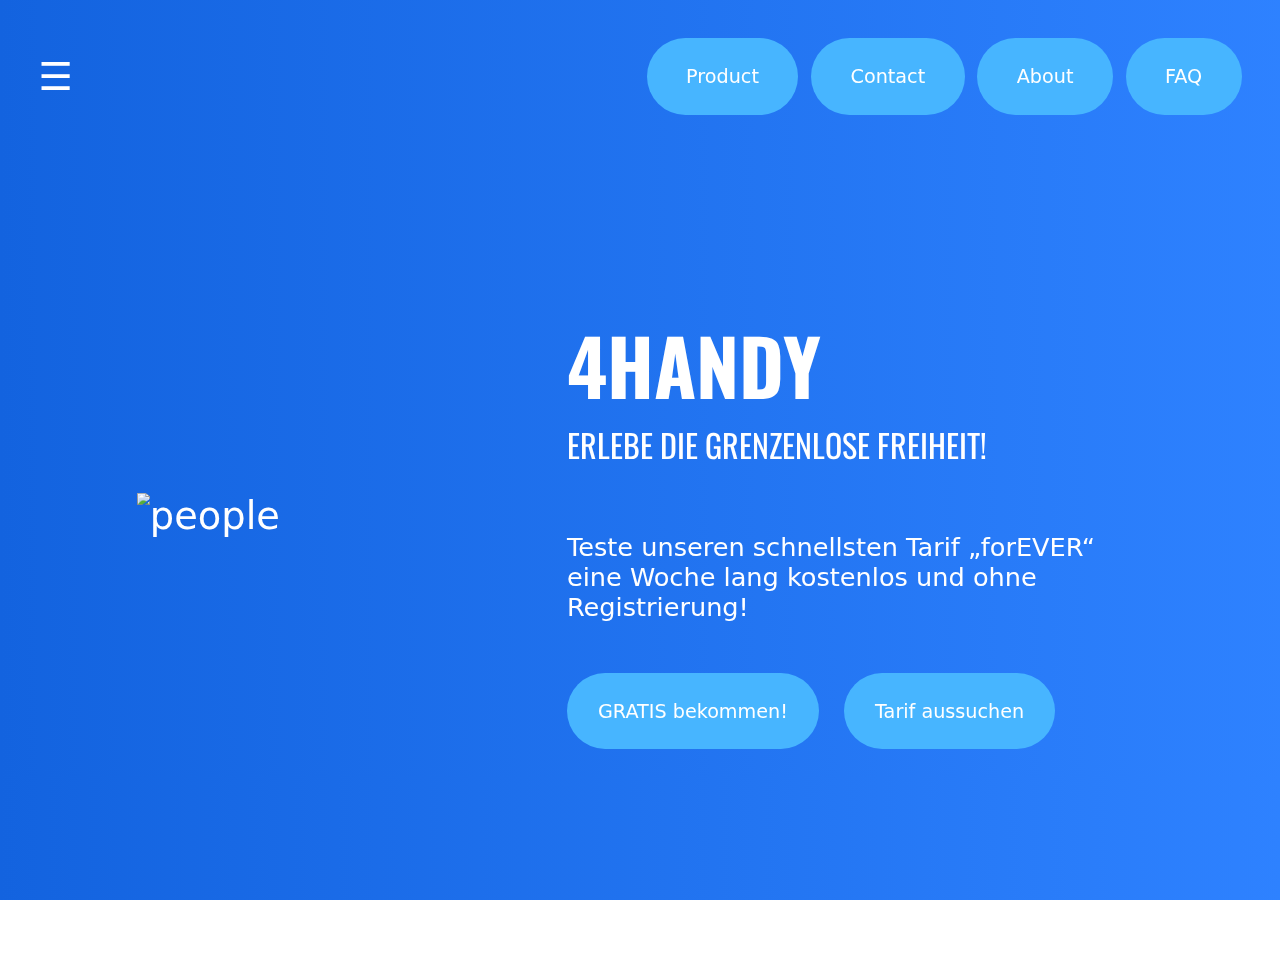
==== commit 672757ff: "Update index.html" ====
--- a/index.html
+++ b/index.html
@@ -10,28 +10,57 @@
       href="./src/img/blue/favicon.png"
       type="image/x-icon"
     />
-    <title>4 Handy - Home</title>
-    <style>
-      @import url("https://fonts.googleapis.com/css2?family=Oswald:wght@500;600&display=swap");
-    </style>
+    <title>4Handy - Home</title>
+    <script
+      src="https://kit.fontawesome.com/8311f0446a.js"
+      crossorigin="anonymous"
+    ></script>
   </head>
   <body>
     <header>
-      <a href="#"><div class="logo"></div></a>
+      <div class="menu-button">
+        <a href="#nav0">☰</a>
+        <div class="logo"></div>
+      </div>
+
       <nav class="if-navigation">
         <a href="./product.html">Product</a>
-        <a href="./kontakt.html">Contact</a>
+        <a href="./contact.html">Contact</a>
         <a href="./about.html">About</a>
         <a href="#">FAQ</a>
       </nav>
+
+      <!-- Menu goes here -->
+
+      <div id="nav0" class="sidenav">
+        <a href="#" class="closebtn">&times;</a>
+        <div class="personInfo">
+          <img
+            src="https://simplemaping.com/images/avatar%206.png"
+            alt="personicon"
+          />
+          <p>Hi, Max Mustermann</p>
+        </div>
+        <a href="#">Personendaten</a>
+        <a href="#">Vertrag</a>
+        <a href="#">Angebote</a>
+        <a href="#">Einstellungen</a>
+        <a href="#">Hilfe und Kontakt</a>
+      </div>
     </header>
+
     <main class="if-main-container">
+      <!-- Background goes here -->
+
       <div class="if-background-top"></div>
       <div class="if-background-bottom"></div>
       <div class="if-inhalt-containter">
         <div class="if-mid-background">
           <img src="./src/img/blue/mid-people.png" alt="people" />
         </div>
+
+        <!-- Contents goes here -->
+
         <div class="if-inhalt">
           <h1>4Handy</h1>
           <p>Erlebe die grenzenlose Freiheit!</p>
@@ -40,8 +69,116 @@
             und ohne Registrierung!
           </p>
           <div class="if-inhalt-links">
-            <a href="">Jetzt mehr erfahren</a>
-            <a href="">Die besten Handytarife</a>
+            <a href="#popup">GRATIS bekommen!</a>
+            <a href="./product.html">Tarif aussuchen</a>
+          </div>
+
+          <!-- PopUp Form goes here -->
+
+          <div id="popup" class="overlay">
+            <div class="popup">
+              <h4>Test-SIM-Karte gratis bestellen</h4>
+              <a class="close" href="#">&times;</a>
+              <div class="content">
+                <form method="post" action="#">
+                  <div class="name">
+                    <div class="input-group">
+                      <label for="firstname"></label>
+                      <input
+                        id="firstname"
+                        type="text"
+                        placeholder="Vorname"
+                        name="firstname"
+                        required
+                      />
+                    </div>
+                    <div class="input-group">
+                      <label for="lastname"></label>
+                      <input
+                        id="lastname"
+                        type="text"
+                        placeholder="Nachname"
+                        name="lastname"
+                        required
+                      />
+                    </div>
+                  </div>
+                  <div class="input-group">
+                    <label for="email"></label>
+                    <input
+                      id="lastname"
+                      type="email"
+                      placeholder="E-mail"
+                      name="lastname"
+                      required
+                    />
+                  </div>
+                  <p>
+                    Wohin sollte deine neue Test-SIM-Karte geschickt werden?
+                  </p>
+                  <div class="stadt">
+                    <div class="input-group">
+                      <label for="plz"></label>
+                      <input
+                        id="plz"
+                        type="text"
+                        placeholder="PLZ"
+                        name="PLZ"
+                        required
+                      />
+                    </div>
+                    <div class="input-group">
+                      <label for="stadt"></label>
+                      <input
+                        id="stadt"
+                        type="text"
+                        placeholder="Stadt"
+                        name="stadt"
+                        required
+                      />
+                    </div>
+                  </div>
+                  <div class="adress">
+                    <div class="input-group">
+                      <label for="strasse"></label>
+                      <input
+                        id="strasse"
+                        type="text"
+                        placeholder="Straße"
+                        name="strasse"
+                        required
+                      />
+                    </div>
+                    <div class="input-group">
+                      <label for="hausnr"></label>
+                      <input
+                        id="hausnr"
+                        type="text"
+                        placeholder="Nr."
+                        name="Hausnummer"
+                        required
+                      />
+                    </div>
+                  </div>
+                  <div class="agb">
+                    <input
+                      type="checkbox"
+                      id="agb"
+                      name="AGB"
+                      value="true"
+                      checked
+                    />
+                    <label for="agb"
+                      >Ich habe die <a href="#">AGB</a> gelesen und zur Kenntnis
+                      genommen</label
+                    >
+                  </div>
+                  <div class="submit">
+                    <a href="#">Senden</a>
+                  </div>
+                </form>
+              </div>
+            </div>
           </div>
         </div>
       </div>
